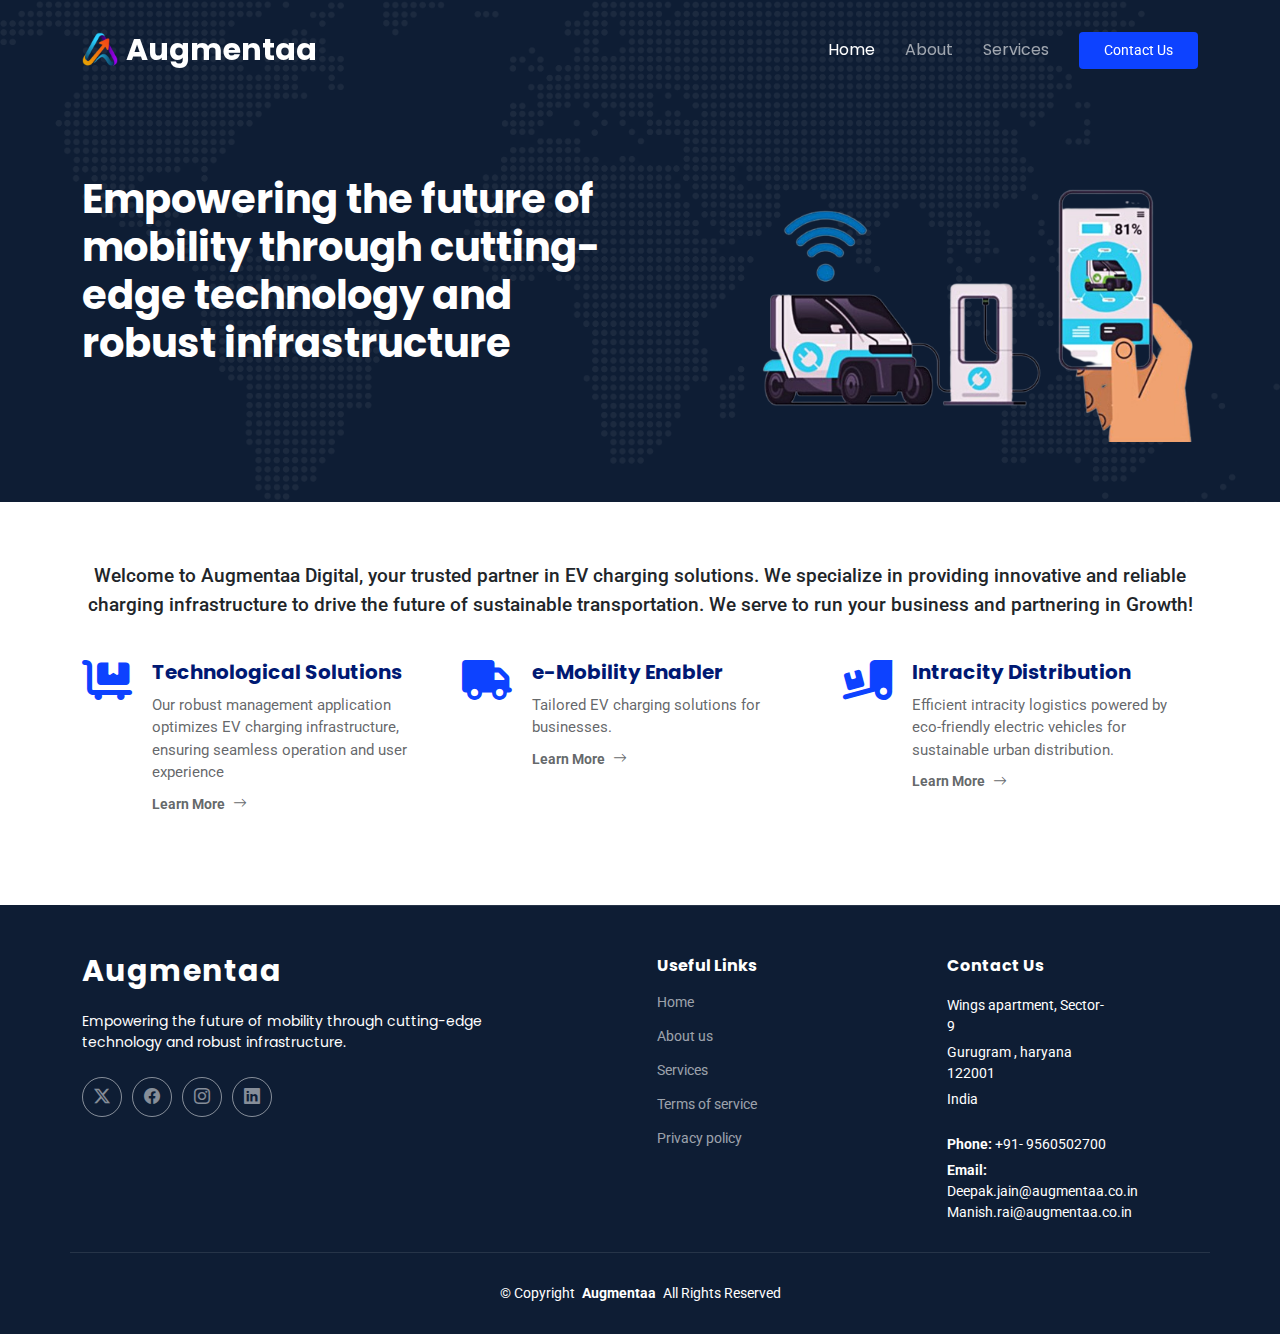
==== index.html @ 50c9d654 "Initial commit" ====
<!DOCTYPE html>
<html lang="en">

<head>
  <meta charset="utf-8">
  <meta content="width=device-width, initial-scale=1.0" name="viewport">
  <title>Augmenta</title>
  <meta name="description" content="">
  <meta name="keywords" content="">

  <!-- Favicons -->
  <link href="assets/img/favicon.png" rel="icon">
  <link href="assets/img/apple-touch-icon.png" rel="apple-touch-icon">

  <!-- Fonts -->
  <link href="https://fonts.googleapis.com" rel="preconnect">
  <link href="https://fonts.gstatic.com" rel="preconnect" crossorigin>
  <link href="https://fonts.googleapis.com/css2?family=Roboto:ital,wght@0,100;0,300;0,400;0,500;0,700;0,900;1,100;1,300;1,400;1,500;1,700;1,900&family=Poppins:ital,wght@0,100;0,200;0,300;0,400;0,500;0,600;0,700;0,800;0,900;1,100;1,200;1,300;1,400;1,500;1,600;1,700;1,800;1,900&display=swap" rel="stylesheet">

  <!-- Vendor CSS Files -->
  <link href="assets/vendor/bootstrap/css/bootstrap.min.css" rel="stylesheet">
  <link href="assets/vendor/bootstrap-icons/bootstrap-icons.css" rel="stylesheet">
  <link href="assets/vendor/aos/aos.css" rel="stylesheet">
  <link href="assets/vendor/fontawesome-free/css/all.min.css" rel="stylesheet">
  <link href="assets/vendor/glightbox/css/glightbox.min.css" rel="stylesheet">
  <link href="assets/vendor/swiper/swiper-bundle.min.css" rel="stylesheet">

  <!-- Main CSS File -->
  <link href="assets/css/main.css" rel="stylesheet">
</head>

<body class="index-page">

  <header id="header" class="header d-flex align-items-center fixed-top">
    <div class="container-fluid container-xl position-relative d-flex align-items-center">

      <a href="index.html" class="logo d-flex align-items-center me-auto">
        <img src="assets/img/logo.png" alt="">
        <h1 class="sitename">Augmentaa</h1>
      </a>

      <nav id="navmenu" class="navmenu">
        <ul>
          <li><a href="index.html" class="active">Home<br></a></li>
          <li><a href="about.html">About</a></li>
          <li><a href="services.html">Services</a></li>

        </ul>
        <i class="mobile-nav-toggle d-xl-none bi bi-list"></i>
      </nav>

      <a class="btn-getstarted" href="contact.html">Contact Us</a>

    </div>
  </header>

  <main class="main">

    <!-- Hero Section -->
    <section id="hero" class="hero section dark-background">

      <img src="assets/img/world-dotted-map.png" alt="" class="hero-bg" data-aos="fade-in">

      <div class="container">
        <div class="row gy-4 d-flex justify-content-between">
          <div class="col-lg-6 order-2 order-lg-1 d-flex flex-column justify-content-center">
            <h2 data-aos="fade-up"> Empowering the future of mobility through cutting-edge technology and robust infrastructure</h2>

          </div>

          <div class="col-lg-5 order-1 order-lg-2 hero-img" data-aos="zoom-out">
            <img src="assets/img/2c.png" class="img-fluid mb-3 mb-lg-0" alt="">
          </div>

        </div>
      </div>

    </section><!-- /Hero Section -->

    <!-- Featured Services Section -->
    <section id="featured-services" class="featured-services section">

      <div class="container">

        <div class="row gy-4">
          <p style="text-align: center;font-weight: 500;font-size: larger; ">Welcome to Augmentaa Digital, your trusted partner in EV charging solutions. We specialize in providing innovative and reliable charging infrastructure to drive the future of sustainable transportation. We serve to run your business and partnering in Growth!</p>

          <div class="col-lg-4 col-md-6 service-item d-flex" data-aos="fade-up" data-aos-delay="100">
            <div class="icon flex-shrink-0"><i class="fa-solid fa-cart-flatbed"></i></div>
            <div>
              <h4 class="title">Technological Solutions</h4>
              <p class="description">Our robust management application optimizes EV charging infrastructure, ensuring seamless 
                operation and user experience</p>
              <a href="#" class="readmore stretched-link"><span>Learn More</span><i class="bi bi-arrow-right"></i></a>
            </div>
          </div>
          <!-- End Service Item -->

          <div class="col-lg-4 col-md-6 service-item d-flex" data-aos="fade-up" data-aos-delay="200">
            <div class="icon flex-shrink-0"><i class="fa-solid fa-truck"></i></div>
            <div>
              <h4 class="title">e-Mobility Enabler</h4>
              <p class="description">Tailored EV charging solutions for 
                businesses.</p>
              <a href="#" class="readmore stretched-link"><span>Learn More</span><i class="bi bi-arrow-right"></i></a>
            </div>
          </div><!-- End Service Item -->

          <div class="col-lg-4 col-md-6 service-item d-flex" data-aos="fade-up" data-aos-delay="300">
            <div class="icon flex-shrink-0"><i class="fa-solid fa-truck-ramp-box"></i></div>
            <div>
              <h4 class="title">Intracity Distribution</h4>
              <p class="description">Efficient intracity logistics powered by eco-friendly electric vehicles for sustainable urban distribution.</p>
              <a href="#" class="readmore stretched-link"><span>Learn More</span><i class="bi bi-arrow-right"></i></a>
            </div>
          </div><!-- End Service Item -->

        </div>

      </div>

    </section>


  </main>

  <footer id="footer" class="footer dark-background">

    <div class="container footer-top">
      <div class="row gy-4">
        <div class="col-lg-5 col-md-12 footer-about">
          <a href="index.html" class="logo d-flex align-items-center">
            <span class="sitename">Augmentaa</span>
          </a>
          <p>Empowering the future of mobility through cutting-edge technology and robust infrastructure.</p>
          <div class="social-links d-flex mt-4">
            <a href=""><i class="bi bi-twitter-x"></i></a>
            <a href=""><i class="bi bi-facebook"></i></a>
            <a href=""><i class="bi bi-instagram"></i></a>
            <a href=""><i class="bi bi-linkedin"></i></a>
          </div>
        </div>

        <div class="col-lg-2 col-6 footer-links">
          <h4>Useful Links</h4>
          <ul>
            <li><a href="/">Home</a></li>
            <li><a href="/about.html">About us</a></li>
            <li><a href="/services.html">Services</a></li>
            <li><a href="#">Terms of service</a></li>
            <li><a href="#">Privacy policy</a></li>
          </ul>
        </div>

        <div class="col-lg-3 col-md-12 footer-contact text-center text-md-start">
          <h4 style="  margin-left: 100px;">Contact Us</h4>
          <p>Wings apartment, Sector-9</p>
          <p>Gurugram , haryana 122001</p>
          <p>India</p>
          <p class="mt-4"><strong>Phone:</strong> <span>+91- 9560502700</span></p>
          <p><strong>Email:</strong> <span>  Deepak.jain@augmentaa.co.in  Manish.rai@augmentaa.co.in</span></p>
        </div>

      </div>
    </div>

    <div class="container copyright text-center mt-4">
      <p>© <span>Copyright</span> <strong class="px-1 sitename">Augmentaa</strong> <span>All Rights Reserved</span></p>
    </div>

  </footer>

  <!-- Scroll Top -->
  <a href="#" id="scroll-top" class="scroll-top d-flex align-items-center justify-content-center"><i class="bi bi-arrow-up-short"></i></a>

  <!-- Preloader -->
  <div id="preloader"></div>

  <!-- Vendor JS Files -->
  <script src="assets/vendor/bootstrap/js/bootstrap.bundle.min.js"></script>
  <script src="assets/vendor/php-email-form/validate.js"></script>
  <script src="assets/vendor/aos/aos.js"></script>
  <script src="assets/vendor/purecounter/purecounter_vanilla.js"></script>
  <script src="assets/vendor/glightbox/js/glightbox.min.js"></script>
  <script src="assets/vendor/swiper/swiper-bundle.min.js"></script>

  <!-- Main JS File -->
  <script src="assets/js/main.js"></script>

</body>

</html>
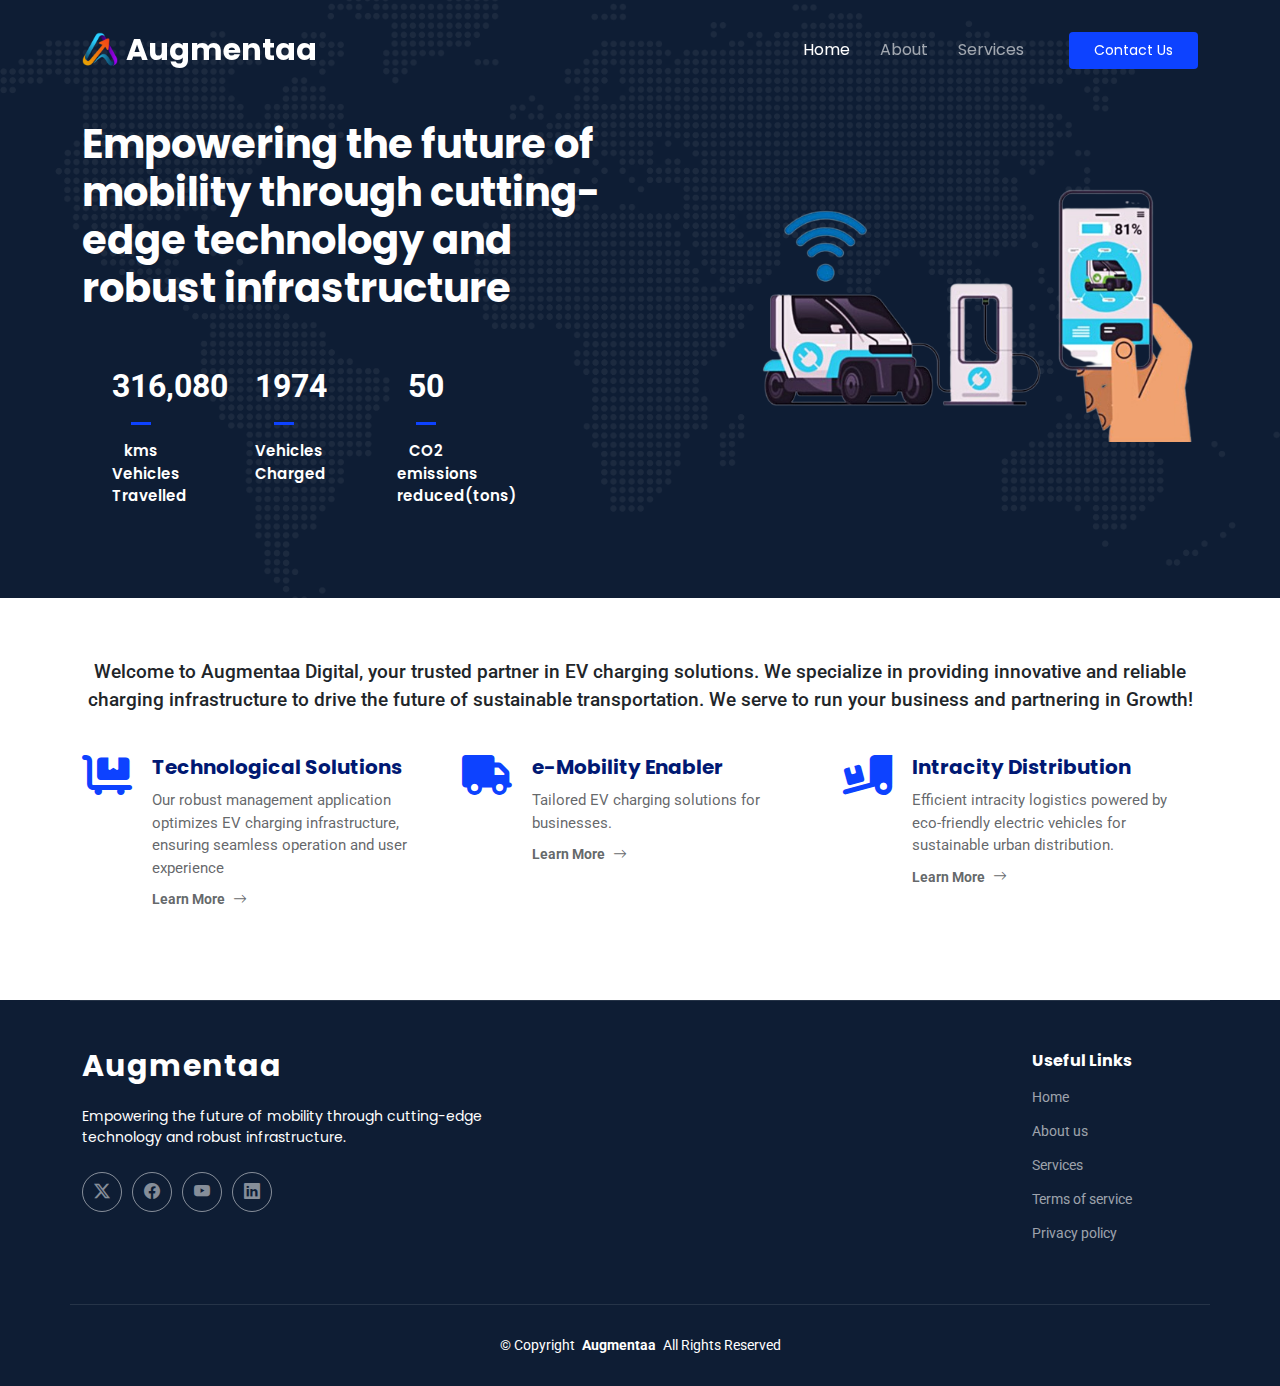
==== commit e8d11d14: "Updated counter script and other fixes" ====
--- a/index.html
+++ b/index.html
@@ -44,12 +44,12 @@
           <li><a href="index.html" class="active">Home<br></a></li>
           <li><a href="about.html">About</a></li>
           <li><a href="services.html">Services</a></li>
+          <a class="btn-getstarted" href="contact.html">Contact Us</a>
 
         </ul>
         <i class="mobile-nav-toggle d-xl-none bi bi-list"></i>
       </nav>
 
-      <a class="btn-getstarted" href="contact.html">Contact Us</a>
 
     </div>
   </header>
@@ -65,7 +65,31 @@
         <div class="row gy-4 d-flex justify-content-between">
           <div class="col-lg-6 order-2 order-lg-1 d-flex flex-column justify-content-center">
             <h2 data-aos="fade-up"> Empowering the future of mobility through cutting-edge technology and robust infrastructure</h2>
-
+            <div class="row gy-4">
+
+              <div class="col-lg-3 col-md-6">
+                <div class="stats-item text-center w-100 h-100">
+                  <span id="liveCounter"></span>
+                  
+                  <p>kms Vehicles Travelled </p>
+                </div>
+              </div><!-- End Stats Item -->
+    
+              <div class="col-lg-3 col-md-6">
+                <div class="stats-item text-center w-100 h-100">
+                  <span data-purecounter-start="0" data-purecounter-end="21587" data-purecounter-duration="7" class="purecounter"></span>
+                  <p>Vehicles Charged</p>
+                </div>
+              </div><!-- End Stats Item -->
+    
+              <div class="col-lg-3 col-md-6">
+                <div class="stats-item text-center w-100 h-100">
+                  <span data-purecounter-start="0" data-purecounter-end="546" data-purecounter-duration="7" class="purecounter"></span>
+                  <p>CO2 emissions reduced(tons)</p>
+                </div>
+              </div><!-- End Stats Item -->
+    
+            </div>
           </div>
 
           <div class="col-lg-5 order-1 order-lg-2 hero-img" data-aos="zoom-out">
@@ -91,7 +115,7 @@
               <h4 class="title">Technological Solutions</h4>
               <p class="description">Our robust management application optimizes EV charging infrastructure, ensuring seamless 
                 operation and user experience</p>
-              <a href="#" class="readmore stretched-link"><span>Learn More</span><i class="bi bi-arrow-right"></i></a>
+              <a href="/services.html" class="readmore stretched-link"><span>Learn More</span><i class="bi bi-arrow-right"></i></a>
             </div>
           </div>
           <!-- End Service Item -->
@@ -102,7 +126,7 @@
               <h4 class="title">e-Mobility Enabler</h4>
               <p class="description">Tailored EV charging solutions for 
                 businesses.</p>
-              <a href="#" class="readmore stretched-link"><span>Learn More</span><i class="bi bi-arrow-right"></i></a>
+              <a href="/services.html" class="readmore stretched-link"><span>Learn More</span><i class="bi bi-arrow-right"></i></a>
             </div>
           </div><!-- End Service Item -->
 
@@ -111,7 +135,7 @@
             <div>
               <h4 class="title">Intracity Distribution</h4>
               <p class="description">Efficient intracity logistics powered by eco-friendly electric vehicles for sustainable urban distribution.</p>
-              <a href="#" class="readmore stretched-link"><span>Learn More</span><i class="bi bi-arrow-right"></i></a>
+              <a href="/services.html" class="readmore stretched-link"><span>Learn More</span><i class="bi bi-arrow-right"></i></a>
             </div>
           </div><!-- End Service Item -->
 
@@ -127,38 +151,29 @@
   <footer id="footer" class="footer dark-background">
 
     <div class="container footer-top">
-      <div class="row gy-4">
-        <div class="col-lg-5 col-md-12 footer-about">
-          <a href="index.html" class="logo d-flex align-items-center">
+      <div class="row gy-2">
+        <div class="col-lg-5 col-md-12 footer-about" >
+          <a href="index.html" class="logo d-flex align-item-center">
             <span class="sitename">Augmentaa</span>
           </a>
-          <p>Empowering the future of mobility through cutting-edge technology and robust infrastructure.</p>
+          <p >Empowering the future of mobility through cutting-edge technology and robust infrastructure.</p>
           <div class="social-links d-flex mt-4">
-            <a href=""><i class="bi bi-twitter-x"></i></a>
-            <a href=""><i class="bi bi-facebook"></i></a>
-            <a href=""><i class="bi bi-instagram"></i></a>
-            <a href=""><i class="bi bi-linkedin"></i></a>
-          </div>
-        </div>
-
-        <div class="col-lg-2 col-6 footer-links">
+            <a href="https://x.com/AugmentaaD9318?t=tr8JfWh-Of6RFS85UZQ-bA&s=08"><i class="bi bi-twitter-x"></i></a>
+            <a href="https://www.facebook.com/share/14vKC4ajAV/"><i class="bi bi-facebook"></i></a>
+            <a href="https://www.youtube.com/@augmentaadigital"><i class="bi bi-youtube"></i></a>
+            <a href="https://www.linkedin.com/company/augmentaa-digital-services/"><i class="bi bi-linkedin"></i></a>
+          </div>
+        </div>
+
+        <div  class="col-lg-2 col-6 footer-links">
           <h4>Useful Links</h4>
-          <ul>
+          <ul >
             <li><a href="/">Home</a></li>
             <li><a href="/about.html">About us</a></li>
             <li><a href="/services.html">Services</a></li>
             <li><a href="#">Terms of service</a></li>
             <li><a href="#">Privacy policy</a></li>
           </ul>
-        </div>
-
-        <div class="col-lg-3 col-md-12 footer-contact text-center text-md-start">
-          <h4 style="  margin-left: 100px;">Contact Us</h4>
-          <p>Wings apartment, Sector-9</p>
-          <p>Gurugram , haryana 122001</p>
-          <p>India</p>
-          <p class="mt-4"><strong>Phone:</strong> <span>+91- 9560502700</span></p>
-          <p><strong>Email:</strong> <span>  Deepak.jain@augmentaa.co.in  Manish.rai@augmentaa.co.in</span></p>
         </div>
 
       </div>
@@ -186,7 +201,36 @@
 
   <!-- Main JS File -->
   <script src="assets/js/main.js"></script>
-
+<script>
+  document.addEventListener("DOMContentLoaded", function () {
+    let target = 2195346; // Target number
+    let count = 0; // Start count
+    let speed = 1; // Adjust speed for smooth counting
+    let counterElement = document.getElementById("liveCounter");
+
+    function fastCount() {
+        let interval = setInterval(() => {
+            count += Math.floor(target / 500); // Adjust speed for fast count
+            if (count >= target) {
+                count = target;
+                clearInterval(interval);
+                slowCount(); // Start slow counting
+            }
+            counterElement.innerText = count.toLocaleString(); // Format number with commas
+        }, 10); // Fast counting speed
+    }
+
+    function slowCount() {
+        setInterval(() => {
+            count++;
+            counterElement.innerText = count.toLocaleString();
+        }, 4000); // Increase by 1 every second
+    }
+
+    fastCount(); // Start the counter
+});
+
+</script>
 </body>
 
 </html>--- a/assets/css/main.css
+++ b/assets/css/main.css
@@ -404,6 +404,7 @@
   .navmenu {
     padding: 0;
     z-index: 9997;
+
   }
 
   .navmenu ul {
@@ -526,7 +527,24 @@
   font-size: 14px;
   position: relative;
 }
-
+@media (max-width: 768px) {
+  footer {
+    text-align: center;
+  }
+  footer .d-flex {
+    justify-content: center;
+  }
+
+  footer li {
+    text-align: center;
+    display: block!important;
+  }
+  .footer-links{
+    margin-left: auto !important;
+    margin-right: auto !important;
+    margin-top: 30px;
+  }
+}
 .footer .footer-top {
   padding-top: 50px;
   border-top: 1px solid color-mix(in srgb, var(--default-color), transparent 90%);
@@ -535,6 +553,7 @@
 .footer .footer-about .logo {
   line-height: 1;
   margin-bottom: 25px;
+
 }
 
 .footer .footer-about .logo img {
@@ -583,7 +602,7 @@
 
 .footer .footer-links {
   margin-bottom: 30px;
-  margin-left: 100px;
+  margin-left: auto;
 }
 
 .footer .footer-links ul {
@@ -2033,3 +2052,5 @@
   50% { box-shadow: 0 0 20px rgba(72, 187, 120, 0.8); }
   100% { box-shadow: 0 0 10px rgba(72, 187, 120, 0.4); }
 }
+
+
